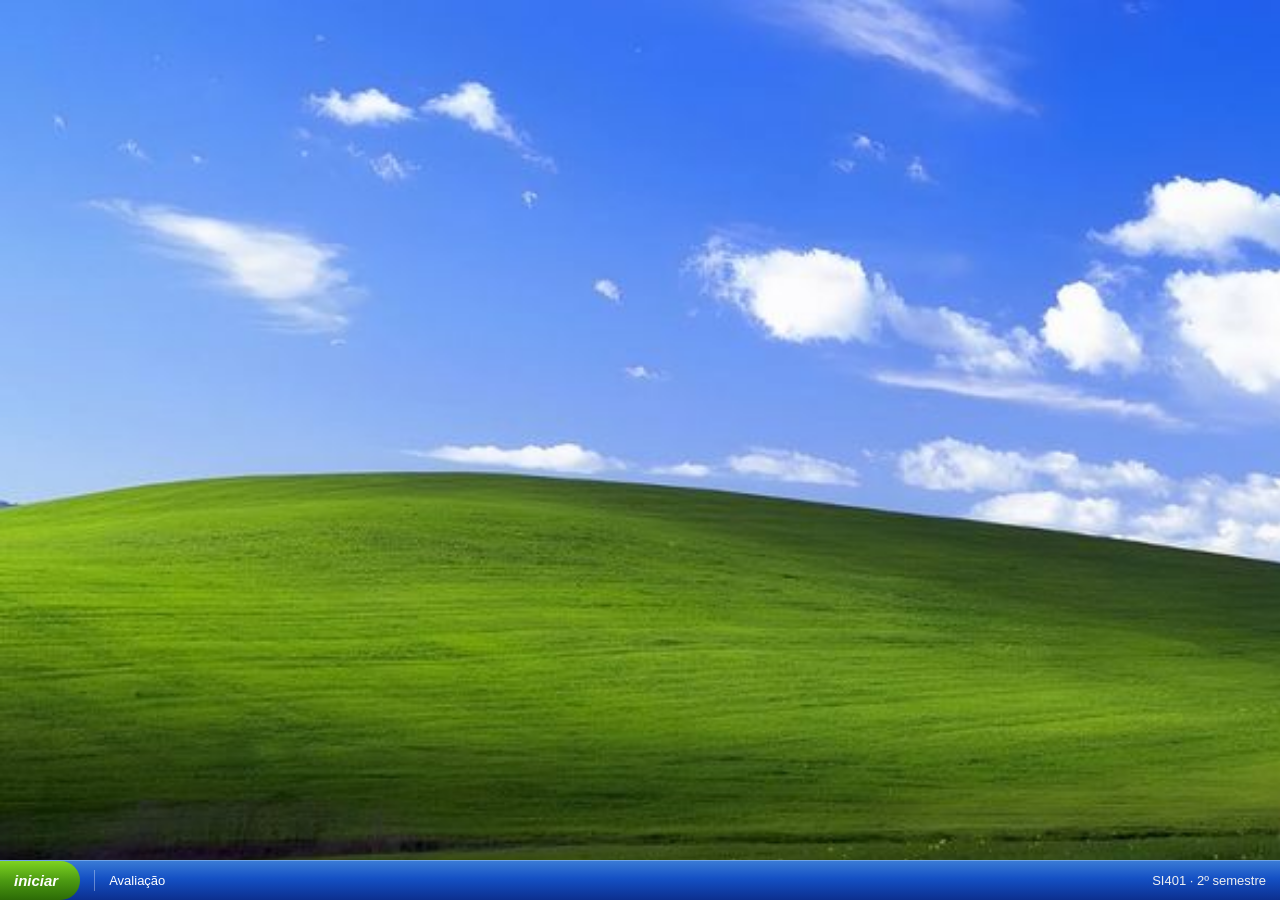
==== Index.html @ d3a841c3 "feat: cria estrutura inicial e adiciona footer" ====
<!DOCTYPE html>
<html lang="en">
<head>
    <meta charset="UTF-8">
    <meta name="viewport" content="width=device-width, initial-scale=1.0">
    <title>Site SI401</title>
    <link rel="stylesheet" href="Css/index.css">
</head>
<body>
  <div class="footer">
    <button class="btn-iniciar">iniciar</button>
    <div class="divisor"></div>
    <span class="item-menu">Avaliação</span>
    <span class="info-direita">SI401 · 2º semestre</span>
  </div>
</body>
</html>
---- Css/index.css ----
* {
box-sizing: border-box;
}

body {
margin: 0;
/* só pra ver o footer "flutuando" na parte de baixo da tela, como um rodapé real */
height: 100vh;
display: flex;
align-items: flex-end;
background: #ddd;
font-family: Tahoma, Arial, sans-serif;
background-image: url('../Img/background.jpg');
background-size: cover;
}

.footer {
width: 100%;
height: 40px;
display: flex;
align-items: center;

/* degradê azul de cima pra baixo, como o efeito "glossy" do XP */
background: linear-gradient(to bottom, #3a7bd5 0%, #1450c4 45%, #0c2f8f 100%);
border-top: 1px solid #6fa3e8;

color: #ffffff;
font-size: 13px;
}

.btn-iniciar {
display: flex;
align-items: center;
height: 100%;
padding: 0 22px 0 14px;
margin-right: 14px;

/* degradê verde, e o border-radius só do lado direito
    é o que cria aquela "barriga" arredondada característica */
background: linear-gradient(to bottom, #7ed321 0%, #4c9a12 50%, #2c6b06 100%);
border: none;
border-radius: 0 20px 20px 0;

color: #fff;
font-style: italic;
font-weight: bold;
font-size: 15px;
cursor: pointer;
}

.divisor {
width: 1px;
height: 55%;
background: rgba(255, 255, 255, 0.35);
margin-right: 14px;
}

.item-menu {
margin-right: auto; /* empurra o próximo bloco pro canto direito */
}

.info-direita {
margin-right: 14px;
color: #f0f0f0;
}
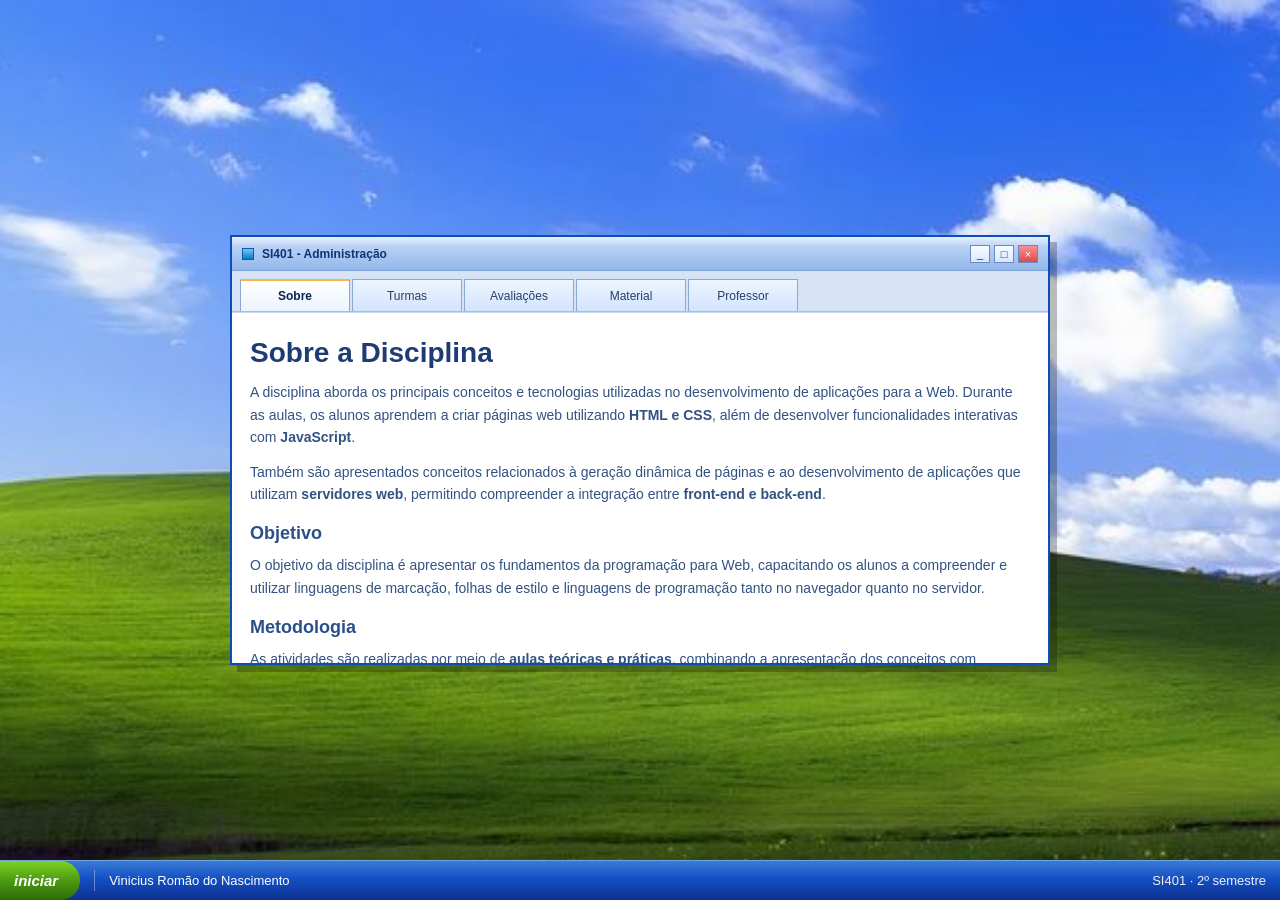
==== commit c150b9d2: "implementação da versão final" ====
--- a/Index.html
+++ b/Index.html
@@ -1,17 +1,88 @@
 <!DOCTYPE html>
-<html lang="en">
-<head>
-    <meta charset="UTF-8">
-    <meta name="viewport" content="width=device-width, initial-scale=1.0">
-    <title>Site SI401</title>
-    <link rel="stylesheet" href="Css/index.css">
-</head>
-<body>
-  <div class="footer">
-    <button class="btn-iniciar">iniciar</button>
-    <div class="divisor"></div>
-    <span class="item-menu">Avaliação</span>
-    <span class="info-direita">SI401 · 2º semestre</span>
-  </div>
-</body>
+<html lang="pt-BR">
+  <head>
+    <meta charset="UTF-8" />
+    <meta name="viewport" content="width=device-width, initial-scale=1.0" />
+    <title>SI401 | Início</title>
+    <link rel="stylesheet" href="Css/index.css" />
+  </head>
+  <body>
+    <main class="janela-xp" aria-label="Janela principal">
+      <div class="titulo-barra">
+        <div class="titulo-detalhe">
+          <span class="icone-mini"></span>
+          <span>SI401 - Administração</span>
+        </div>
+        <div class="botoes-janela">
+          <button aria-label="Minimizar">_</button>
+          <button aria-label="Maximizar">□</button>
+          <button class="fechar" aria-label="Fechar">×</button>
+        </div>
+      </div>
+
+      <nav class="abas" aria-label="Abas do conteúdo">
+        <a class="aba ativo" href="index.html">Sobre</a>
+        <a class="aba" href="turmas.html">Turmas</a>
+        <a class="aba" href="avaliacoes.html">Avaliações</a>
+        <a class="aba" href="material.html">Material</a>
+        <a class="aba" href="professor.html">Professor</a>
+      </nav>
+
+      <section class="conteudo-janela">
+        <h2>Sobre a Disciplina</h2>
+
+        <p>
+          A disciplina aborda os principais conceitos e tecnologias utilizadas no desenvolvimento de aplicações para a Web.
+          Durante as aulas, os alunos aprendem a criar páginas web utilizando <strong>HTML e CSS</strong>, além de desenvolver
+          funcionalidades interativas com <strong>JavaScript</strong>.
+        </p>
+
+        <p>
+          Também são apresentados conceitos relacionados à geração dinâmica de páginas e ao desenvolvimento de aplicações que utilizam
+          <strong>servidores web</strong>, permitindo compreender a integração entre <strong>front-end e back-end</strong>.
+        </p>
+
+        <h3>Objetivo</h3>
+        <p>
+          O objetivo da disciplina é apresentar os fundamentos da programação para Web, capacitando os alunos a compreender e utilizar
+          linguagens de marcação, folhas de estilo e linguagens de programação tanto no navegador quanto no servidor.
+        </p>
+
+        <h3>Metodologia</h3>
+        <p>
+          As atividades são realizadas por meio de <strong>aulas teóricas e práticas</strong>, combinando a apresentação dos conceitos com
+          exercícios e implementação de sistemas baseados nas tecnologias estudadas.
+        </p>
+
+        <h3>Competências Desenvolvidas</h3>
+        <p>Ao longo da disciplina, o aluno desenvolve conhecimentos para:</p>
+        <ul>
+          <li>Compreender o funcionamento de aplicações Web baseadas na arquitetura <strong>cliente-servidor</strong>;</li>
+          <li>Criar páginas web estáticas utilizando <strong>HTML e CSS</strong>;</li>
+          <li>Desenvolver páginas web dinâmicas utilizando <strong>JavaScript</strong>;</li>
+          <li>Compreender o funcionamento de scripts executados em servidores web;</li>
+          <li>Desenvolver aplicações Web completas, integrando <strong>front-end e back-end</strong>.</li>
+        </ul>
+
+        <h3>Pré-requisito</h3>
+        <p>Para cursar a disciplina, é necessário ter concluído <strong>SI300 – Programação Orientada a Objetos I</strong>.</p>
+
+        <h3>Frequência</h3>
+        <p>É necessário ter <strong>frequência mínima de 75%</strong> nas atividades da disciplina.</p>
+
+        <h3>Exame</h3>
+        <p>
+          O exame é obrigatório para alunos cuja média final esteja no intervalo <strong>2,5 ≤ M < 6,0</strong>, conforme os critérios
+          de avaliação da disciplina.
+        </p>
+      </section>
+    </main>
+
+    <footer class="footer">
+      <button class="btn-iniciar">iniciar</button>
+      <div class="divisor"></div>
+      <span class="item-menu">Vinicius Romão do Nascimento</span>
+      <span class="info-direita">SI401 · 2º semestre</span>
+    </footer>
+  </body>
 </html>
--- a/Css/index.css
+++ b/Css/index.css
@@ -1,65 +1,374 @@
 * {
-box-sizing: border-box;
+  box-sizing: border-box;
+}
+
+html, body {
+  margin: 0;
+  min-height: 100%;
+  height: 100%;
+  font-family: Tahoma, Arial, sans-serif;
 }
 
 body {
-margin: 0;
-/* só pra ver o footer "flutuando" na parte de baixo da tela, como um rodapé real */
-height: 100vh;
-display: flex;
-align-items: flex-end;
-background: #ddd;
-font-family: Tahoma, Arial, sans-serif;
-background-image: url('../Img/background.jpg');
-background-size: cover;
+  position: relative;
+  display: flex;
+  align-items: center;
+  justify-content: center;
+  background-image: url('../Img/background.jpg');
+  background-size: cover;
+  background-position: center;
+  overflow: hidden;
 }
 
 .footer {
-width: 100%;
-height: 40px;
-display: flex;
-align-items: center;
-
-/* degradê azul de cima pra baixo, como o efeito "glossy" do XP */
-background: linear-gradient(to bottom, #3a7bd5 0%, #1450c4 45%, #0c2f8f 100%);
-border-top: 1px solid #6fa3e8;
-
-color: #ffffff;
-font-size: 13px;
+  position: absolute;
+  left: 0;
+  bottom: 0;
+  width: 100%;
+  height: 40px;
+  display: flex;
+  align-items: center;
+  background: linear-gradient(to bottom, #3a7bd5 0%, #1450c4 45%, #0c2f8f 100%);
+  border-top: 1px solid #6fa3e8;
+  color: #ffffff;
+  font-size: 13px;
+  z-index: 1;
 }
 
 .btn-iniciar {
-display: flex;
-align-items: center;
-height: 100%;
-padding: 0 22px 0 14px;
-margin-right: 14px;
-
-/* degradê verde, e o border-radius só do lado direito
-    é o que cria aquela "barriga" arredondada característica */
-background: linear-gradient(to bottom, #7ed321 0%, #4c9a12 50%, #2c6b06 100%);
-border: none;
-border-radius: 0 20px 20px 0;
-
-color: #fff;
-font-style: italic;
-font-weight: bold;
-font-size: 15px;
-cursor: pointer;
+  display: flex;
+  align-items: center;
+  height: 100%;
+  padding: 0 22px 0 14px;
+  margin-right: 14px;
+  background: linear-gradient(to bottom, #7ed321 0%, #4c9a12 50%, #2c6b06 100%);
+  border: none;
+  border-radius: 0 20px 20px 0;
+  color: #fff;
+  font-style: italic;
+  font-weight: bold;
+  font-size: 15px;
+  cursor: pointer;
 }
 
 .divisor {
-width: 1px;
-height: 55%;
-background: rgba(255, 255, 255, 0.35);
-margin-right: 14px;
+  width: 1px;
+  height: 55%;
+  background: rgba(255, 255, 255, 0.35);
+  margin-right: 14px;
 }
 
 .item-menu {
-margin-right: auto; /* empurra o próximo bloco pro canto direito */
+  margin-right: auto;
 }
 
 .info-direita {
-margin-right: 14px;
-color: #f0f0f0;
+  margin-right: 14px;
+  color: #f0f0f0;
+}
+
+.janela-xp {
+  position: relative;
+  display: flex;
+  flex-direction: column;
+  width: min(820px, 82vw);
+  height: 430px;
+  max-height: calc(100vh - 90px);
+  background: #dfeaf7;
+  border: 2px solid #0d4db5;
+  box-shadow: 7px 7px 0 rgba(0, 0, 0, 0.25);
+  z-index: 2;
+}
+
+.titulo-barra {
+  display: flex;
+  align-items: center;
+  justify-content: space-between;
+  padding: 8px 10px 7px;
+  background: linear-gradient(to bottom, #e9f1ff 0%, #b7d0f5 30%, #94b7ea 100%);
+  border-bottom: 1px solid #7fa6db;
+  font-weight: bold;
+  color: #0e3477;
+}
+
+.titulo-detalhe {
+  display: flex;
+  align-items: center;
+  gap: 8px;
+  font-size: 12px;
+}
+
+.icone-mini {
+  width: 12px;
+  height: 12px;
+  background: linear-gradient(to bottom, #6fc5ff, #0a79c8);
+  border: 1px solid #0f5aa8;
+  display: inline-block;
+}
+
+.botoes-janela {
+  display: flex;
+  gap: 4px;
+}
+
+.botoes-janela button {
+  width: 20px;
+  height: 18px;
+  padding: 0;
+  border: 1px solid #6a8ac6;
+  background: linear-gradient(to bottom, #f7fbff 0%, #d9e8ff 100%);
+  color: #12345f;
+  font-size: 11px;
+  cursor: pointer;
+}
+
+.botoes-janela .fechar {
+  background: linear-gradient(to bottom, #f79292 0%, #d84a4a 100%);
+  color: white;
+}
+
+.abas {
+  display: flex;
+  gap: 2px;
+  padding: 8px 8px 0;
+  background: #d6e3f7;
+  border-bottom: 1px solid #a7bfdc;
+}
+
+.aba {
+  display: inline-flex;
+  align-items: center;
+  justify-content: center;
+  text-decoration: none;
+  border: 1px solid #8aaad4;
+  border-bottom: none;
+  background: linear-gradient(to bottom, #edf5ff 0%, #d3e4fd 100%);
+  padding: 8px 18px;
+  font-size: 12px;
+  color: #2a3f67;
+  min-width: 110px;
+  line-height: 1.2;
+}
+
+.aba.ativo {
+  background: linear-gradient(to bottom, #ffffff 0%, #ebf4ff 100%);
+  border-top: 2px solid #f4b64e;
+  color: #0c234c;
+  font-weight: bold;
+}
+
+.conteudo-janela {
+  flex: 1;
+  overflow-y: auto;
+  background: #ffffff;
+  min-height: 0;
+  padding: 24px 18px 18px;
+  border-top: 1px solid #c8d7f2;
+}
+
+.conteudo-janela h2 {
+  margin: 0 0 12px;
+  color: #1e3c73;
+  font-size: 28px;
+}
+
+.conteudo-janela h3 {
+  margin: 18px 0 10px;
+  color: #2a4f8a;
+  font-size: 18px;
+}
+
+.conteudo-janela p,
+.conteudo-janela li {
+  margin: 0 0 12px;
+  color: #325282;
+  font-size: 14px;
+  line-height: 1.6;
+}
+
+.conteudo-janela ul {
+  margin: 0 0 18px 20px;
+  padding-left: 18px;
+}
+
+.bloco-placeholder,
+.arquivo-box,
+.cartao,
+.linha {
+  display: flex;
+  align-items: center;
+  justify-content: center;
+  width: 100%;
+  border: 2px dashed #aabfe0;
+  background: #f1f6ff;
+  color: #5874a3;
+  font-weight: bold;
+}
+
+.bloco-placeholder,
+.arquivo-box {
+  min-height: 140px;
+  font-size: 18px;
+}
+
+.lista-placeholder {
+  display: flex;
+  flex-direction: column;
+  gap: 12px;
+  max-width: 420px;
+}
+
+.linha {
+  justify-content: flex-start;
+  padding: 0 12px;
+  height: 30px;
+  min-height: 30px;
+  border-style: solid;
+  border-width: 1px;
+  background: linear-gradient(to right, #edf2ff, #dbe8ff);
+  color: #56719d;
+}
+
+.cartoes-placeholder {
+  display: grid;
+  grid-template-columns: repeat(3, minmax(120px, 1fr));
+  gap: 12px;
+  max-width: 500px;
+}
+
+.cartao {
+  min-height: 90px;
+  border-style: solid;
+  border-width: 1px;
+  background: linear-gradient(to bottom, #f8fbff 0%, #e3edff 100%);
+  color: #56719d;
+}
+
+.campo-texto,
+.campo-iframe {
+  margin-top: 22px;
+}
+
+.texto-trabalho-final {
+  margin: 0;
+  padding: 12px 14px;
+  border: 1px solid #aac0e6;
+  background: #f8fbff;
+  color: #2e4d76;
+  font-family: Tahoma, Arial, sans-serif;
+  font-size: 14px;
+  line-height: 1.7;
+}
+
+.iframe-placeholder {
+  width: 100%;
+  min-height: 180px;
+  display: flex;
+  align-items: center;
+  justify-content: center;
+  border: 2px dashed #aabfe0;
+  background: #f1f6ff;
+  color: #5874a3;
+  font-weight: bold;
+  font-size: 18px;
+}
+
+.professor-layout {
+  display: flex;
+  gap: 24px;
+  align-items: flex-start;
+}
+
+.bio-professor {
+  flex: 1.6;
+}
+
+.galeria-professor {
+  flex: 1;
+  display: flex;
+  flex-direction: column;
+  gap: 16px;
+  max-width: 220px;
+}
+
+.foto-card {
+  margin: 0;
+  border: 1px solid #c5d7f1;
+  background: #f2f7ff;
+  padding: 8px;
+  width: 100%;
+}
+
+.foto-card img {
+  display: block;
+  width: 100%;
+  height: 150px;
+  object-fit: cover;
+  object-position: center;
+  border: 1px solid #bfd3ef;
+}
+
+.foto-card figcaption {
+  text-align: center;
+  padding-top: 8px;
+  color: #2c4f7e;
+  font-weight: bold;
+  font-size: 12px;
+}
+
+.tabela-material {
+  overflow-x: auto;
+}
+
+.tabela-material table {
+  width: 100%;
+  border-collapse: collapse;
+  background: #ffffff;
+  border: 1px solid #bcd0ea;
+}
+
+.tabela-material th,
+.tabela-material td {
+  border: 1px solid #bcd0ea;
+  padding: 10px 8px;
+  vertical-align: top;
+  text-align: left;
+  font-size: 13px;
+  color: #2e4d76;
+}
+
+.tabela-material th {
+  background: #e9f2ff;
+  color: #173a70;
+  font-weight: bold;
+}
+
+.tabela-material td:nth-child(1),
+.tabela-material td:nth-child(2) {
+  width: 70px;
+  white-space: nowrap;
+}
+
+@media (max-width: 700px) {
+  .janela-xp {
+    width: min(90vw, 620px);
+  }
+
+  .abas {
+    flex-wrap: wrap;
+  }
+
+  .aba {
+    min-width: 90px;
+    flex: 1 1 130px;
+    padding: 8px 10px;
+  }
+
+  .conteudo-janela h2 {
+    font-size: 22px;
+  }
+
+  .cartoes-placeholder {
+    grid-template-columns: 1fr;
+  }
 }
